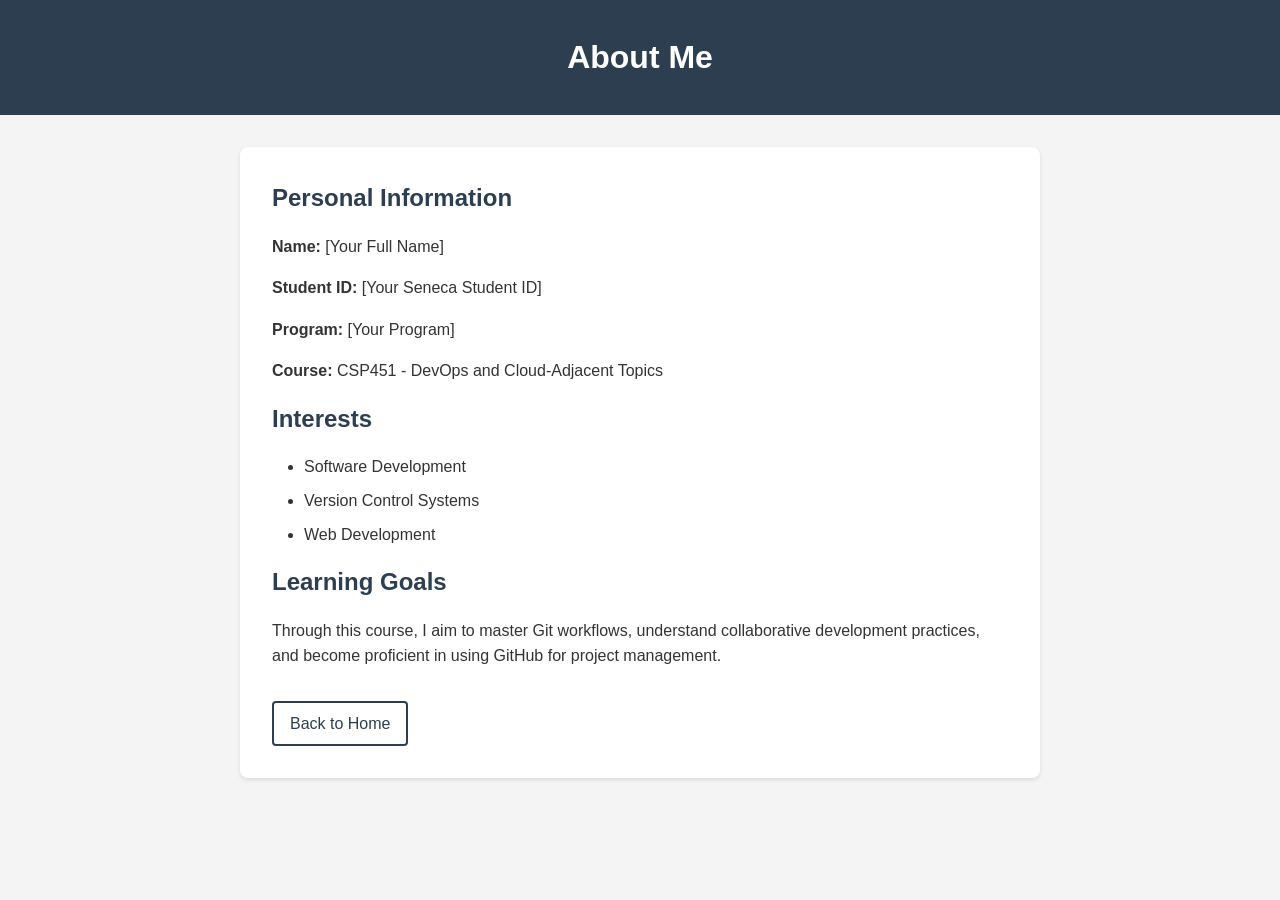
==== about.html @ 992a8fcc "feat: Add basic About Page HTML template" ====
<!DOCTYPE html>
<html lang="en">
<head>
    <meta charset="UTF-8">
    <meta name="viewport" content="width=device-width, initial-scale=1.0">
    <title>About Me - CSP451 CheckPoint 1</title>
    <link rel="stylesheet" href="style.css">
</head>
<body>
    <header>
        <h1>About Me</h1>
    </header>
    <main>
        <section>
            <h2>Personal Information</h2>
            <p><strong>Name:</strong> [Your Full Name]</p>
            <p><strong>Student ID:</strong> [Your Seneca Student ID]</p>
            <p><strong>Program:</strong> [Your Program]</p>
            <p><strong>Course:</strong> CSP451 - DevOps and Cloud-Adjacent Topics</p>
        </section>
        <section>
            <h2>Interests</h2>
            <ul>
                <li>Software Development</li>
                <li>Version Control Systems</li>
                <li>Web Development</li>
            </ul>
        </section>
        <section>
            <h2>Learning Goals</h2>
            <p>Through this course, I aim to master Git workflows, understand collaborative 
            development practices, and become proficient in using GitHub for project management.</p>
        </section>
        <nav>
            <a href="index.html">Back to Home</a>
        </nav>
    </main>
    <script src="script.js"></script>
</body>
</html>
---- style.css ----
* {
    margin: 0;
    padding: 0;
    box-sizing: border-box;
}

body {
    font-family: Arial, sans-serif;
    line-height: 1.6;
    color: #333;
    background-color: #f4f4f4;
}

header {
    background-color: #2c3e50;
    color: white;
    padding: 2rem;
    text-align: center;
}

main {
    max-width: 800px;
    margin: 2rem auto;
    padding: 2rem;
    background-color: white;
    border-radius: 8px;
    box-shadow: 0 2px 4px rgba(0,0,0,0.1);
}

h2 {
    color: #2c3e50;
    margin-bottom: 1rem;
}

p {
    margin-bottom: 1rem;
}

nav {
    margin-top: 2rem;
}

nav a {
    color: #2c3e50;
    text-decoration: none;
    padding: 0.5rem 1rem;
    border: 2px solid #2c3e50;
    border-radius: 4px;
    display: inline-block;
    transition: background-color 0.3s;
}

nav a:hover {
    background-color: #2c3e50;
    color: white;
}

ul {
    margin-left: 2rem;
    margin-bottom: 1rem;
}

li {
    margin-bottom: 0.5rem;
}
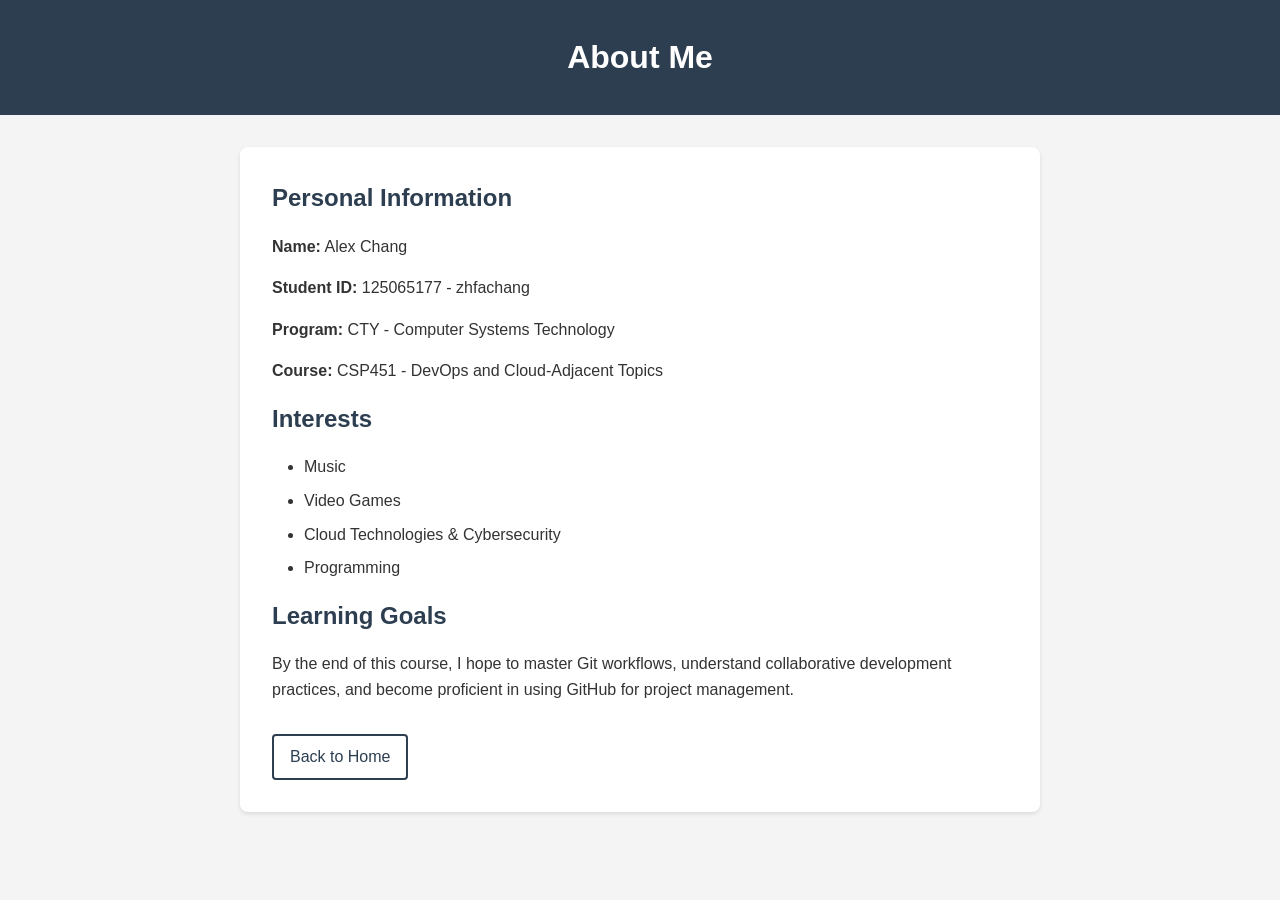
==== commit d423ec38: "feat: Update About template with peresonal information and interests" ====
--- a/about.html
+++ b/about.html
@@ -3,7 +3,7 @@
 <head>
     <meta charset="UTF-8">
     <meta name="viewport" content="width=device-width, initial-scale=1.0">
-    <title>About Me - CSP451 CheckPoint 1</title>
+    <title>About Me - CSP451 Checkpoint 1</title>
     <link rel="stylesheet" href="style.css">
 </head>
 <body>
@@ -13,23 +13,23 @@
     <main>
         <section>
             <h2>Personal Information</h2>
-            <p><strong>Name:</strong> [Your Full Name]</p>
-            <p><strong>Student ID:</strong> [Your Seneca Student ID]</p>
-            <p><strong>Program:</strong> [Your Program]</p>
+            <p><strong>Name:</strong> Alex Chang</p>
+            <p><strong>Student ID:</strong> 125065177 - zhfachang</p>
+            <p><strong>Program:</strong> CTY - Computer Systems Technology</p>
             <p><strong>Course:</strong> CSP451 - DevOps and Cloud-Adjacent Topics</p>
         </section>
         <section>
             <h2>Interests</h2>
             <ul>
-                <li>Software Development</li>
-                <li>Version Control Systems</li>
-                <li>Web Development</li>
+                <li>Music</li>
+                <li>Video Games</li>
+                <li>Cloud Technologies & Cybersecurity</li>
+                <li>Programming</li>
             </ul>
         </section>
         <section>
             <h2>Learning Goals</h2>
-            <p>Through this course, I aim to master Git workflows, understand collaborative 
-            development practices, and become proficient in using GitHub for project management.</p>
+            <p>By the end of this course, I hope to master Git workflows, understand collaborative development practices, and become proficient in using GitHub for project management.</p>
         </section>
         <nav>
             <a href="index.html">Back to Home</a>
